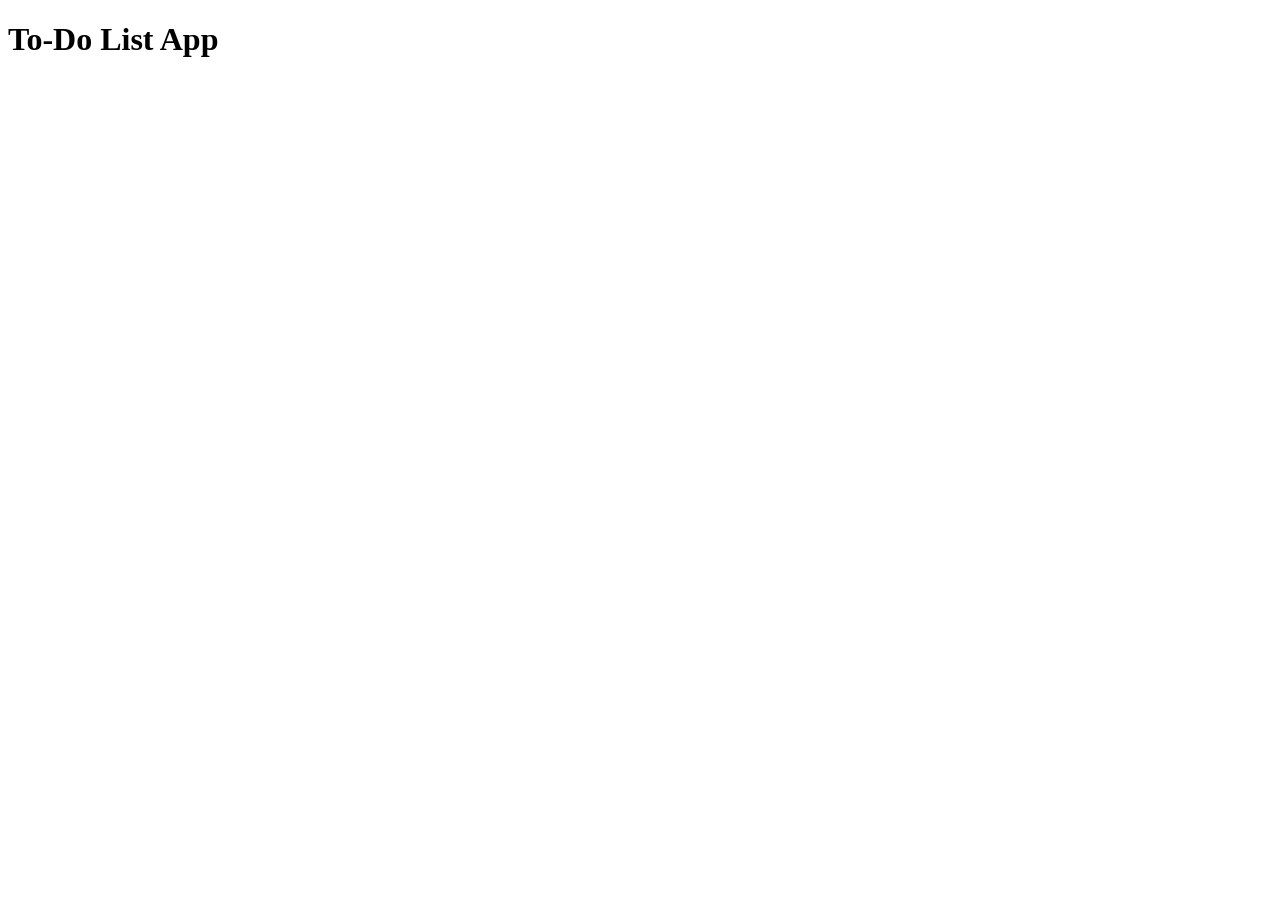
==== to-do-list-app/index.html @ acab790b "it works!" ====
<!doctype html>
<html lang="en">
  <head>
    <meta charset="UTF-8" />
    <meta name="viewport" content="width=device-width, initial-scale=1.0" />
    <title>To-Do List App</title>
    <link rel="stylesheet" href="style.css" />
    <link
      rel="shortcut icon"
      href="media/kvm-favicon.svg"
      type="image/x-icon" />
  </head>
  <body>
    <h1>To-Do List App</h1>
  </body>
</html>
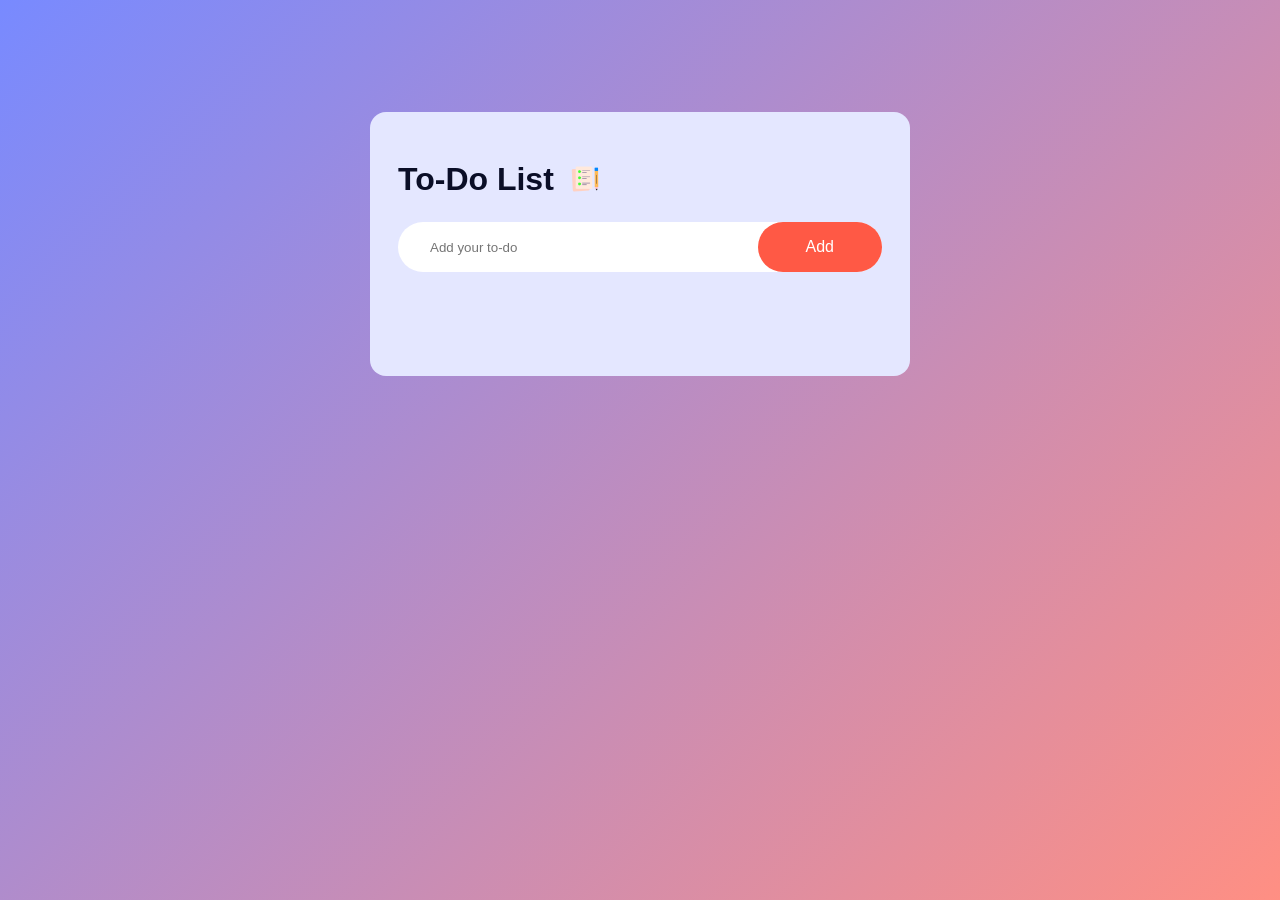
==== commit 2e229358: "make To-Do List!" ====
--- a/to-do-list-app/index.html
+++ b/to-do-list-app/index.html
@@ -11,6 +11,18 @@
       type="image/x-icon" />
   </head>
   <body>
-    <h1>To-Do List App</h1>
+    <div class="container">
+      <div class="todo-app">
+        <h2>To-Do List <img src="media/icon.png" /></h2>
+        <div class="row">
+          <input type="text" id="input-box" placeholder="Add your to-do" />
+          <button onclick="addTask()">Add</button>
+        </div>
+        <div class="error"><p>You need to write something!</p></div>
+
+        <ul id="list-container"></ul>
+      </div>
+    </div>
+    <script src="script.js"></script>
   </body>
 </html>
--- a/to-do-list-app/style.css
+++ b/to-do-list-app/style.css
@@ -0,0 +1,219 @@
+/* =========================================================
+   BASE STYLES
+   Minimal starter — reset, typography, background, variables.
+   ========================================================= */
+
+/* =========================
+   1. VARIABLES
+   ========================= */
+
+:root {
+  /* === Colors === */
+  --color-bg: #e4e7ff;
+  --color-bg-sec: #ffffff;
+
+  --color-text: #0a0e27;
+  --color-accent: #3366ff;
+  --color-border: #e0e0e0;
+
+  /* === Gradient === */
+  --gradient-1: #788aff;
+  --gradient-2: #ff8f83;
+
+  /* === Spacing === */
+  --space-xs: 0.25rem;
+  --space-sm: 0.5rem;
+  --space-md: 1rem; /* 16 */
+  --space-lg: 1.5rem; /* 24 */
+  --space-xl: 2rem; /* 32 */
+  --space-2xl: 3rem; /* 48 */
+  --space-3xl: 5rem; /* 80 */
+  --space-4xl: 6rem; /* 96 */
+
+  /* === Font Sizes === */
+  --text-sm: 0.875rem;
+  --text-base: 1rem;
+  --text-lg: 1.25rem;
+  --text-xl: 1.75rem;
+
+  /* === Transitions === */
+  --transition-fast: 0.2s ease;
+  --transition-normal: 0.3s ease;
+
+  /* === Effects === */
+  --shadow: 0px 0px 16px 0px rgba(47, 29, 61, 0.7);
+  --shadow-dark: 0px 0px 16px 0px rgb(8, 0, 14);
+}
+
+/* =========================
+   2. RESET
+   ========================= */
+
+*,
+*::before,
+*::after {
+  box-sizing: border-box;
+  margin: 0;
+  padding: 0;
+}
+
+body {
+  font-family: "Poppins", sans-serif;
+}
+
+/* =========================
+   3. TYPOGRAPHY
+   ========================= */
+
+h1,
+h2,
+h3,
+h4 {
+  line-height: 1.2;
+  font-weight: 700;
+}
+
+h1 {
+  font-size: clamp(1.5rem, 5vw, 2.5rem);
+}
+
+h2 {
+  font-size: clamp(1.25rem, 4vw, 2rem);
+}
+
+h3,
+h4 {
+  font-size: clamp(1.1rem, 3vw, 1.5rem);
+}
+
+p {
+  font-size: var(--text-base);
+  color: var(--color-text);
+}
+
+a {
+  color: var(--color-accent);
+  text-decoration: none;
+  transition: var(--transition-fast);
+}
+
+a:hover {
+  text-decoration: underline;
+}
+
+/* =========================
+   COMPONENTS
+   ========================= */
+
+.container {
+  width: 100%;
+  min-height: 100vh;
+  background: linear-gradient(135deg, var(--gradient-1), var(--gradient-2));
+  padding: var(--space-md);
+  /* text-align: center; */
+}
+
+.todo-app {
+  width: 100%;
+  max-width: 540px;
+  background: var(--color-bg);
+  margin: var(--space-4xl) auto var(--space-lg);
+  padding: var(--space-2xl) var(--text-xl) var(--space-3xl);
+  border-radius: var(--space-md);
+  /* text-align: center; */
+  transition: var(--transition-normal);
+}
+.todo-app:hover {
+  box-shadow: var(--shadow);
+}
+.todo-app h2 {
+  color: var(--color-text);
+  display: flex;
+  align-items: center;
+  margin-bottom: var(--space-lg);
+}
+
+.todo-app h2 img {
+  width: 30px;
+  margin-left: var(--space-md);
+}
+
+.row {
+  display: flex;
+  align-items: center;
+  justify-content: space-between;
+  background: var(--color-bg-sec);
+  border-radius: var(--space-xl);
+  padding-left: var(--space-md);
+  margin-bottom: var(--space-lg);
+}
+
+input {
+  flex: 1;
+  border: none;
+  outline: none;
+  background-color: transparent;
+  padding: var(--space-md);
+}
+
+button {
+  border: none;
+  outline: none;
+  padding: var(--space-md) var(--space-2xl);
+  border-radius: var(--space-xl);
+  background: #ff5945;
+  color: var(--color-bg-sec);
+  font-size: var(--text-base);
+  cursor: pointer;
+}
+
+ul li {
+  list-style: none;
+  font-size: var(--text-base);
+  padding: var(--space-md) var(--space-sm) var(--space-md) var(--space-2xl);
+  user-select: none;
+  cursor: pointer;
+  position: relative;
+}
+ul li::before {
+  content: "";
+  position: absolute;
+  height: 28px;
+  width: 28px;
+  border-radius: 50%;
+  background-image: url(media/unchecked.png);
+  background-size: cover;
+  background-position: center;
+  top: 12px;
+  left: 8px;
+}
+ul li.checked {
+  color: #555;
+  text-decoration: line-through;
+}
+ul li.checked::before {
+  background-image: url(media/checked.png);
+}
+ul li span {
+  position: absolute;
+  right: 0;
+  top: 5px;
+  width: 40px;
+  height: 40px;
+  font-size: 22px;
+  color: #555;
+  line-height: 40px;
+  text-align: center;
+  border-radius: 50%;
+}
+ul li span:hover {
+  background: var(--color-bg-sec);
+}
+
+.error {
+  text-align: left;
+  margin-left: var(--space-sm);
+  margin-top: var(--space-sm);
+  font-size: var(--text-sm);
+  display: none;
+}
